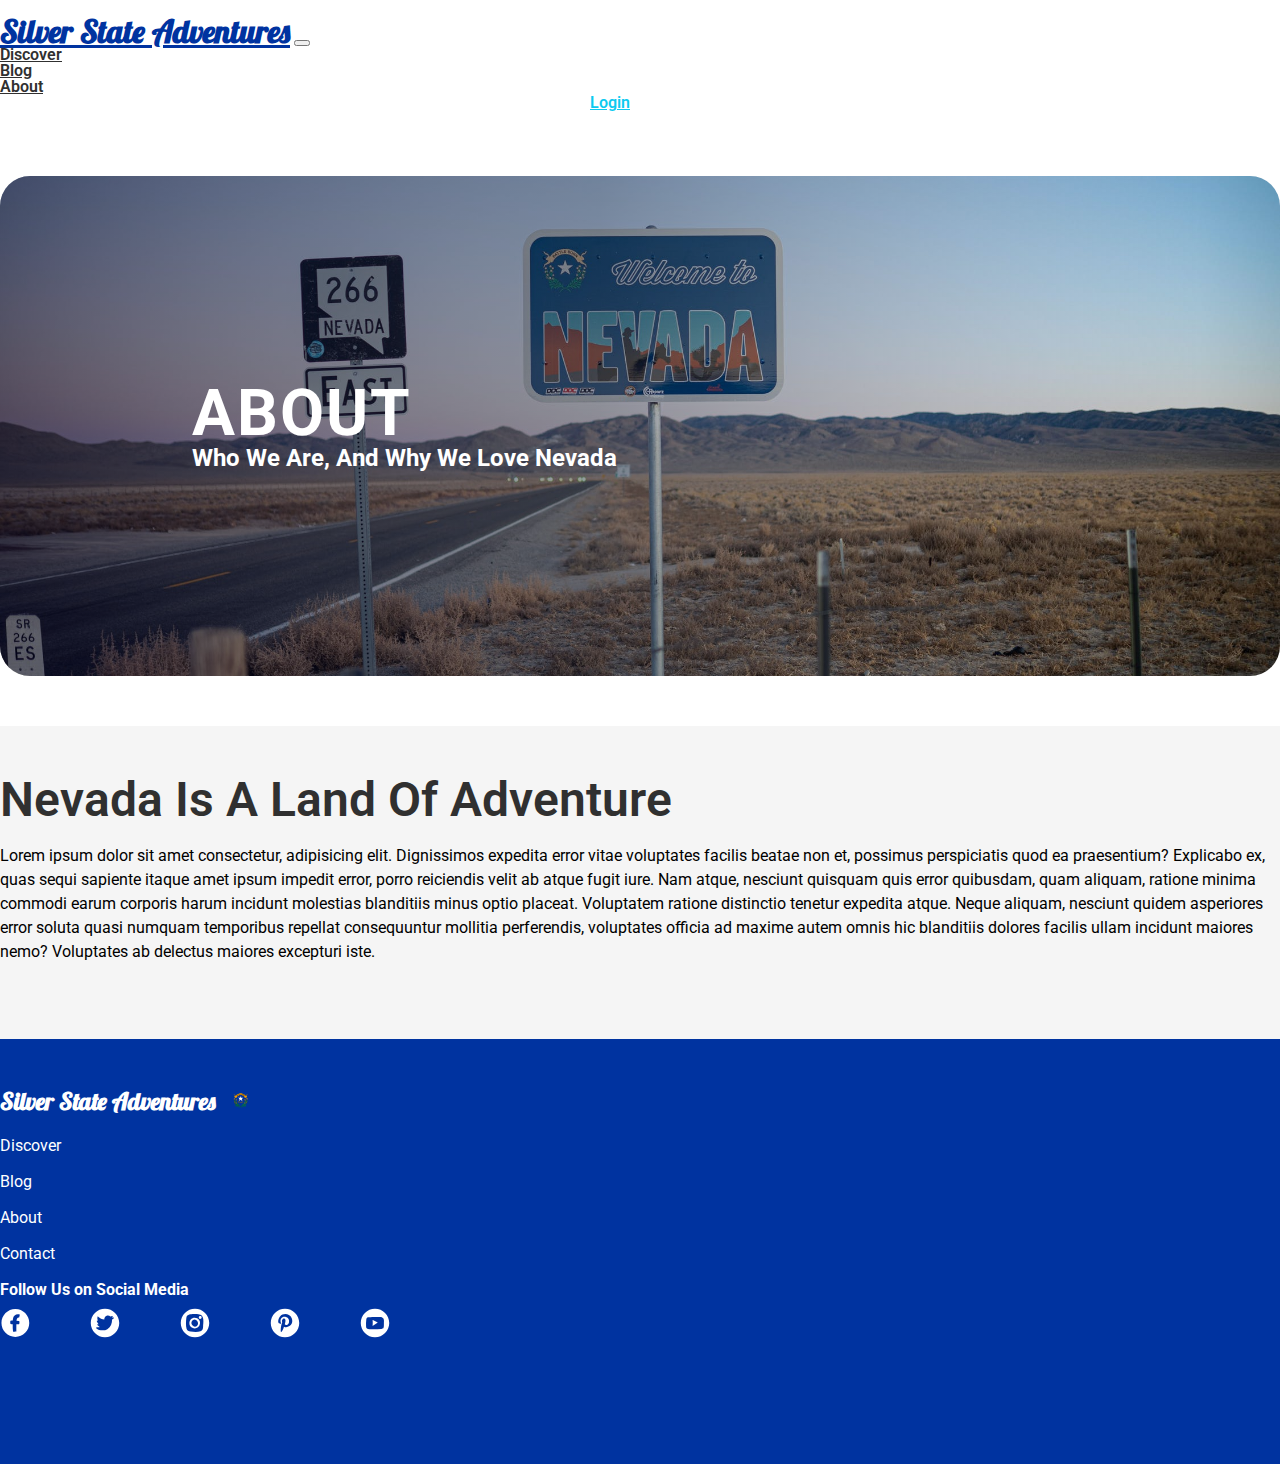
==== pages/about.html @ 02df12e7 "footer added" ====
<!DOCTYPE html>
<html lang="en">
<head>
    <meta charset="UTF-8">
    <meta http-equiv="X-UA-Compatible" content="IE=edge">
    <meta name="viewport" content="width=device-width, initial-scale=1.0">
    <link rel="preconnect" href="https://fonts.googleapis.com">
    <link rel="preconnect" href="https://fonts.gstatic.com" crossorigin>
    <link href="https://fonts.googleapis.com/css2?family=Lobster&family=Roboto:wght@100;300;400;500;700;900&display=swap" rel="stylesheet">
    <link href="https://cdn.jsdelivr.net/npm/bootstrap@5.0.2/dist/css/bootstrap.min.css" rel="stylesheet" integrity="sha384-EVSTQN3/azprG1Anm3QDgpJLIm9Nao0Yz1ztcQTwFspd3yD65VohhpuuCOmLASjC" crossorigin="anonymous">
    <link rel="stylesheet" href="/assets/css/main.css">
    <title>About Silver State Adventures Ʊ - The Nevada Travel Guide</title>
</head>
<body>
    <nav class="navbar navbar-expand-lg">
        <div class="container">
          <a class="navbar-brand" href="/">Silver State Adventures</a>
          <button class="navbar-toggler" type="button" data-bs-toggle="collapse" data-bs-target="#navbarSupportedContent" aria-controls="navbarSupportedContent" aria-expanded="false" aria-label="Toggle navigation">
            <span class="navbar-toggler-icon custom-toggle"></span>
          </button>
          <div class="collapse navbar-collapse" id="navbarSupportedContent">
            <ul class="container navbar-nav mb-2 mb-lg-0">
              <!-- <li class="nav-item">
                <a class="nav-link active" aria-current="page" href="#">Home</a>
              </li> -->
              <li class="nav-item mx-lg-5 mx-0">
                <a class="nav-link" href="#">Discover</a>
              </li>
              <li class="nav-item mx-lg-5 mx-0">
                <a class="nav-link" href="#">Blog</a>
              </li>
              <li class="nav-item mx-lg-5 mx-0">
                <a class="nav-link" href="/pages/about.html" aria-current="page">About</a>
              </li>          
            </ul>
            <div class="login-register-container mx-lg-2 mx-0">
                <div class="nav-item mx-lg-1 mx-0 btn">
                    <a class="nav-link btn btn-outline-info" href="#">Login</a>
                  </div>
                  <div class="nav-item mx-lg-2 mx-0">
                    <a class="nav-link btn btn-primary" href="#">Register</a>
                  </div>
             </div>
          </div>
        </div>
      </nav>
      <!-- Jumbo Section -->
      <section class="small-jumbo container">
          <div class="overlay"></div>
          <div class="text-container">
            <h1>About</h1>
            <h2>Who we are, and why we love Nevada</h2>
          </div>
          <img src="/assets/img/nv-borderline-pexels-photo-3218718.jpeg" alt="" style="object-position: 0 -120px;">
      </section>
      <!-- END of Jumbo Section -->
      <main class="content about-page">
        <div class="container">
            <h1>Nevada is a land of adventure</h1>
            <p class="about-text">Lorem ipsum dolor sit amet consectetur, adipisicing elit. Dignissimos expedita error vitae voluptates facilis beatae non et, possimus perspiciatis quod ea praesentium? Explicabo ex, quas sequi sapiente itaque amet ipsum impedit error, porro reiciendis velit ab atque fugit iure. Nam atque, nesciunt quisquam quis error quibusdam, quam aliquam, ratione minima commodi earum corporis harum incidunt molestias blanditiis minus optio placeat. Voluptatem ratione distinctio tenetur expedita atque. Neque aliquam, nesciunt quidem asperiores error soluta quasi numquam temporibus repellat consequuntur mollitia perferendis, voluptates officia ad maxime autem omnis hic blanditiis dolores facilis ullam incidunt maiores nemo? Voluptates ab delectus maiores excepturi iste.</p>
        </div>
      </main>

      <footer>
        <div class="container">
          <div class="row">
            <div class="col-md-6 col-12">
              <div id="footer-logo__container">
                <h5 class="footer-logo">Silver State Adventures</h5>
                <span><img src="/assets/img/icons/Flag_of_Nevada.svg.png" alt=""></span>
              </div>
              <ul class="footer-link__container">
                <li class="footer-link">Discover</li>
                <li class="footer-link">Blog</li>
                <li class="footer-link">About</li>
                <li class="footer-link">Contact</li>
              </ul>
            </div>
            <div class="col-md-6 col-12">
              <div class="socials-container">
                <h3>Follow Us on Social Media</h3>
                <ul class="social-icons__container">
                  <a class="social-icon" href="#"><img src="/assets/img/icons/facebook.7d4f5eba.svg" alt=""></a>
                  <a class="social-icon" href="#"><img src="/assets/img/icons/twitter.19103672.svg" alt=""></a>
                  <a class="social-icon" href="#"><img src="/assets/img/icons/instagram.193393d1.svg" alt=""></a>
                  <a class="social-icon" href="#"><img src="/assets/img/icons/pinterest.710ca70b.svg" alt=""></a>
                  <a class="social-icon" href="#"><img src="/assets/img/icons/youtube.e63b9b8f.svg" alt=""></a>
                </ul>
              </div>
            </div>
            
          </div>
        </div>
      </footer>
    <script src="https://cdn.jsdelivr.net/npm/bootstrap@5.0.2/dist/js/bootstrap.bundle.min.js" integrity="sha384-MrcW6ZMFYlzcLA8Nl+NtUVF0sA7MsXsP1UyJoMp4YLEuNSfAP+JcXn/tWtIaxVXM" crossorigin="anonymous"></script>
    <script type="text/javascript" async defer src="//assets.pinterest.com/js/pinit.js"></script>
    <script src="/assets/js/app.js" defer></script>
</body>
</html>
---- assets/css/main.css ----
/* http://meyerweb.com/eric/tools/css/reset/ 
   v2.0 | 20110126
   License: none (public domain)
*/
html, body, div, span, applet, object, iframe,
h1, h2, h3, h4, h5, h6, p, blockquote, pre,
a, abbr, acronym, address, big, cite, code,
del, dfn, em, img, ins, kbd, q, s, samp,
small, strike, strong, sub, sup, tt, var,
b, u, i, center,
dl, dt, dd, ol, ul, li,
fieldset, form, label, legend,
table, caption, tbody, tfoot, thead, tr, th, td,
article, aside, canvas, details, embed,
figure, figcaption, footer, header, hgroup,
menu, nav, output, ruby, section, summary,
time, mark, audio, video {
  margin: 0;
  padding: 0;
  border: 0;
  font-size: 100%;
  font-family: "Roboto", sans-serif;
  vertical-align: baseline;
}

/* HTML5 display-role reset for older browsers */
article, aside, details, figcaption, figure,
footer, header, hgroup, menu, nav, section {
  display: block;
}

body {
  line-height: 1;
}

ol, ul {
  list-style: none;
}

blockquote, q {
  quotes: none;
}

blockquote:before, blockquote:after,
q:before, q:after {
  content: "";
  content: none;
}

table {
  border-collapse: collapse;
  border-spacing: 0;
}

main.about-page p.about-text {
  line-height: 1.5;
}
main.about-page h1 {
  text-transform: capitalize;
}

:root {
  --off-black: #303030 ;
}

body {
  background-color: #fff;
  color: black;
  position: relative;
  height: 100vh;
}

h1, h2 {
  color: var(--off-black);
}

.navbar {
  background-color: #fff;
  padding-top: 15px;
  padding-bottom: 15px;
  margin-bottom: 50px;
}
.navbar .navbar-brand {
  font-weight: 900;
  color: #0033A0;
  font-size: 2rem;
  font-family: "Lobster", cursive !important;
}
.navbar a.nav-link {
  color: var(--off-black) !important;
  font-weight: 600;
}
.navbar .navbar-nav {
  justify-content: space-around;
  align-items: center;
}
.navbar .span.navbar-toggler-icon {
  color: #000 !important;
}
.navbar .nav-link.btn-primary {
  color: white !important;
}
.navbar .nav-link.btn-primary:hover {
  color: #dadada;
}
.navbar .nav-link.btn-outline-info {
  color: #0dcaf0 !important;
}
.navbar .nav-link.btn-outline-info:hover {
  color: white !important;
}
.navbar .login-register-container {
  display: flex;
  justify-content: center;
  align-items: center;
}

.small-jumbo {
  position: relative;
  width: 100%;
  height: 100%;
  max-height: 500px;
  margin: 0 auto 50px;
  border-radius: 30px !important;
  overflow: hidden;
  padding-right: 0;
  padding-left: 0;
}
.small-jumbo .overlay {
  width: 100%;
  height: 100%;
  z-index: 2;
  position: absolute;
  margin: 0 auto;
  background-image: linear-gradient(270deg, rgba(0, 11, 38, 0) 5rem, rgba(0, 11, 38, 0.4), rgba(0, 1, 38, 0.5));
}
.small-jumbo img {
  width: 100%;
  height: 100%;
  max-height: 500px;
  -o-object-fit: cover;
     object-fit: cover;
}
.small-jumbo .text-container {
  position: absolute;
  z-index: 10;
  top: 50%;
  left: 15%;
  transform: translateY(-50%);
}
.small-jumbo .text-container h1 {
  font-size: 4rem;
  color: white;
  letter-spacing: 2px;
  text-transform: uppercase;
}
.small-jumbo .text-container h2 {
  font-size: 1.5rem;
  color: white;
  text-transform: capitalize;
}
.small-jumbo .text-container .btn.btn-outline-warning {
  font-weight: 600 !important;
}

main.content {
  background-color: #f5f5f5;
  padding-top: 50px;
  padding-bottom: 75px;
}
main.content h1 {
  font-size: 3rem;
  font-weight: 600;
  margin-bottom: 20px;
}
main.content .locations-container {
  display: flex;
  flex-wrap: wrap;
  justify-content: center;
  align-items: center;
}
main.content .locations-container .location {
  border-radius: 10px;
  overflow: hidden;
  background-color: white;
  margin: 0px 10px;
}
main.content .locations-container .location .location-text {
  background-color: white;
  padding: 5px 15px 30px;
}
main.content .locations-container .location .location-text h2 {
  font-size: 1.2rem;
  margin-bottom: 15px;
}

.why-nv {
  padding-top: 50px;
  padding-bottom: 75px;
  background-color: #f1f2f3;
}
.why-nv h2 {
  font-size: 5rem;
  font-weight: 600;
  margin-bottom: 15px;
  line-height: 1;
  letter-spacing: 1.5px;
}
.why-nv p {
  line-height: 1.5;
  font-weight: 600;
  font-size: 24px;
  color: #303030;
}
.why-nv .why-nv__content {
  display: flex;
  justify-content: center;
  align-items: center;
}
.why-nv .why-nv__content .nv-about, .why-nv .why-nv__content .nv-about-pic {
  width: 50%;
}
.why-nv .why-nv__content .nv-about-pic {
  display: flex;
  justify-content: center;
  align-items: center;
  max-height: 500px;
  border-radius: 30px;
  overflow: hidden;
}
.why-nv .why-nv__content .nv-about-pic img {
  width: 100%;
  height: 100%;
  max-height: 500px;
  -o-object-fit: cover;
     object-fit: cover;
  transform: scale(1);
  transition: transform 0.4s ease;
}
.why-nv .why-nv__content .nv-about-pic img:hover {
  transform: scale(1.2);
}
.why-nv .why-nv__content .nv-about {
  padding: 0 30px 0 0;
}
.why-nv .why-nv__content .nv-about .btn {
  text-transform: capitalize;
  padding: 20px 30px;
  margin-top: 15px;
  font-family: inherit;
  font-weight: 600;
}

section.pinterest-container {
  padding-top: 50px;
  padding-bottom: 75px;
  flex-direction: column;
  background-color: #e2e2e2;
}
section.pinterest-container h2 {
  font-size: 3rem;
  font-weight: 600;
  margin-bottom: 25px;
}
section.pinterest-container .pinterest-box {
  width: 100%;
  display: flex;
  justify-content: center;
  align-items: center;
}

footer {
  padding-top: 50px;
  padding-bottom: 75px;
  background-color: #0033A0;
  color: #fff;
  bottom: 0;
  width: 100%;
  height: 300px;
}
footer #footer-logo__container {
  display: flex;
  justify-content: flex-start;
  align-items: center;
  position: relative;
}
footer #footer-logo__container h5.footer-logo {
  font-size: 1.5rem;
  margin-bottom: 15px;
  font-family: "Lobster", cursive;
}
footer #footer-logo__container span {
  width: 50px;
  vertical-align: top;
  position: absolute;
  top: -5;
  left: 230px;
}
footer #footer-logo__container span img {
  width: 100%;
}
footer .footer-link__container .footer-link {
  padding: 10px 0;
}
footer .socials-container {
  padding: 10px 0;
}
footer .socials-container h3 {
  margin-bottom: 10px;
}
footer .socials-container .social-icons__container {
  display: flex;
  justify-content: flex-start;
  align-items: center;
}
footer .socials-container .social-icons__container a.social-icon {
  padding: 0 30px;
  width: 30px;
  height: 30px;
  display: block;
}
footer .socials-container .social-icons__container a.social-icon img {
  height: 30px;
  width: 30px;
}
footer .socials-container .social-icons__container a.social-icon:nth-child(1) {
  padding-left: 0;
}
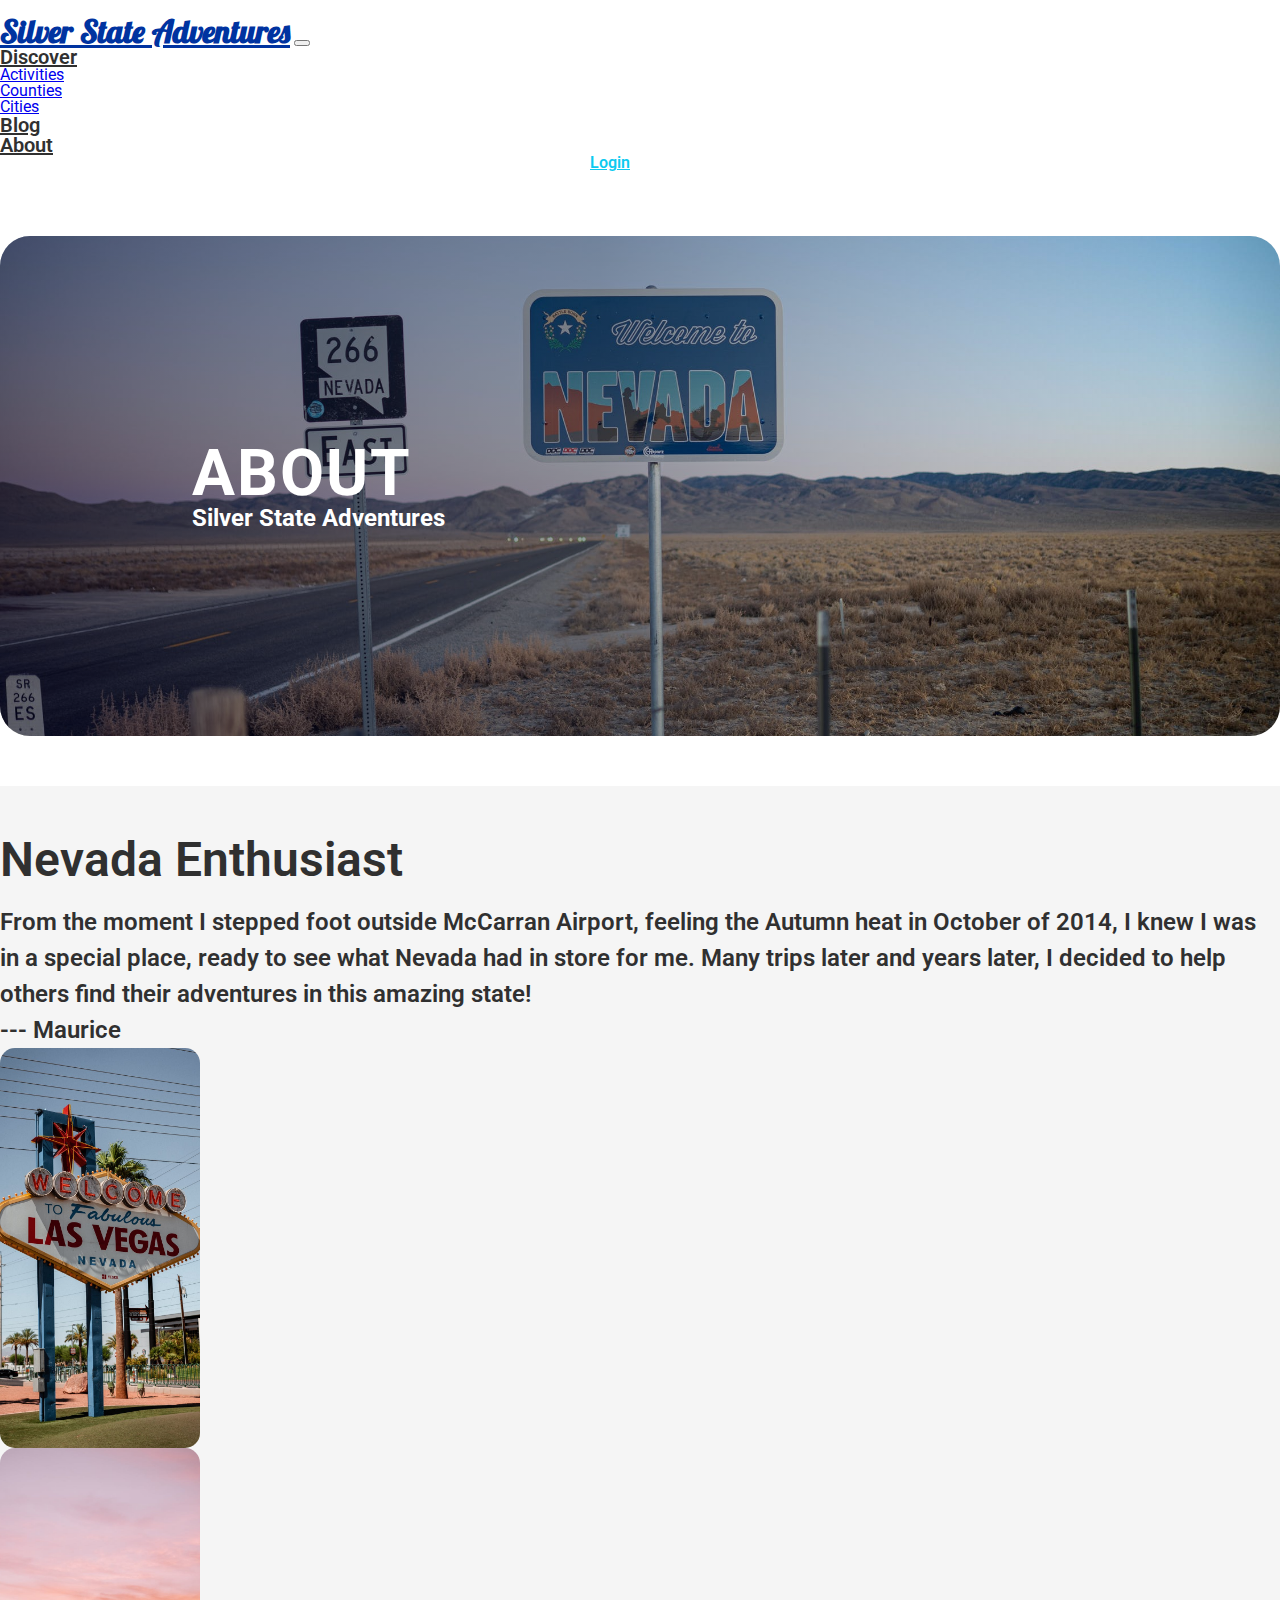
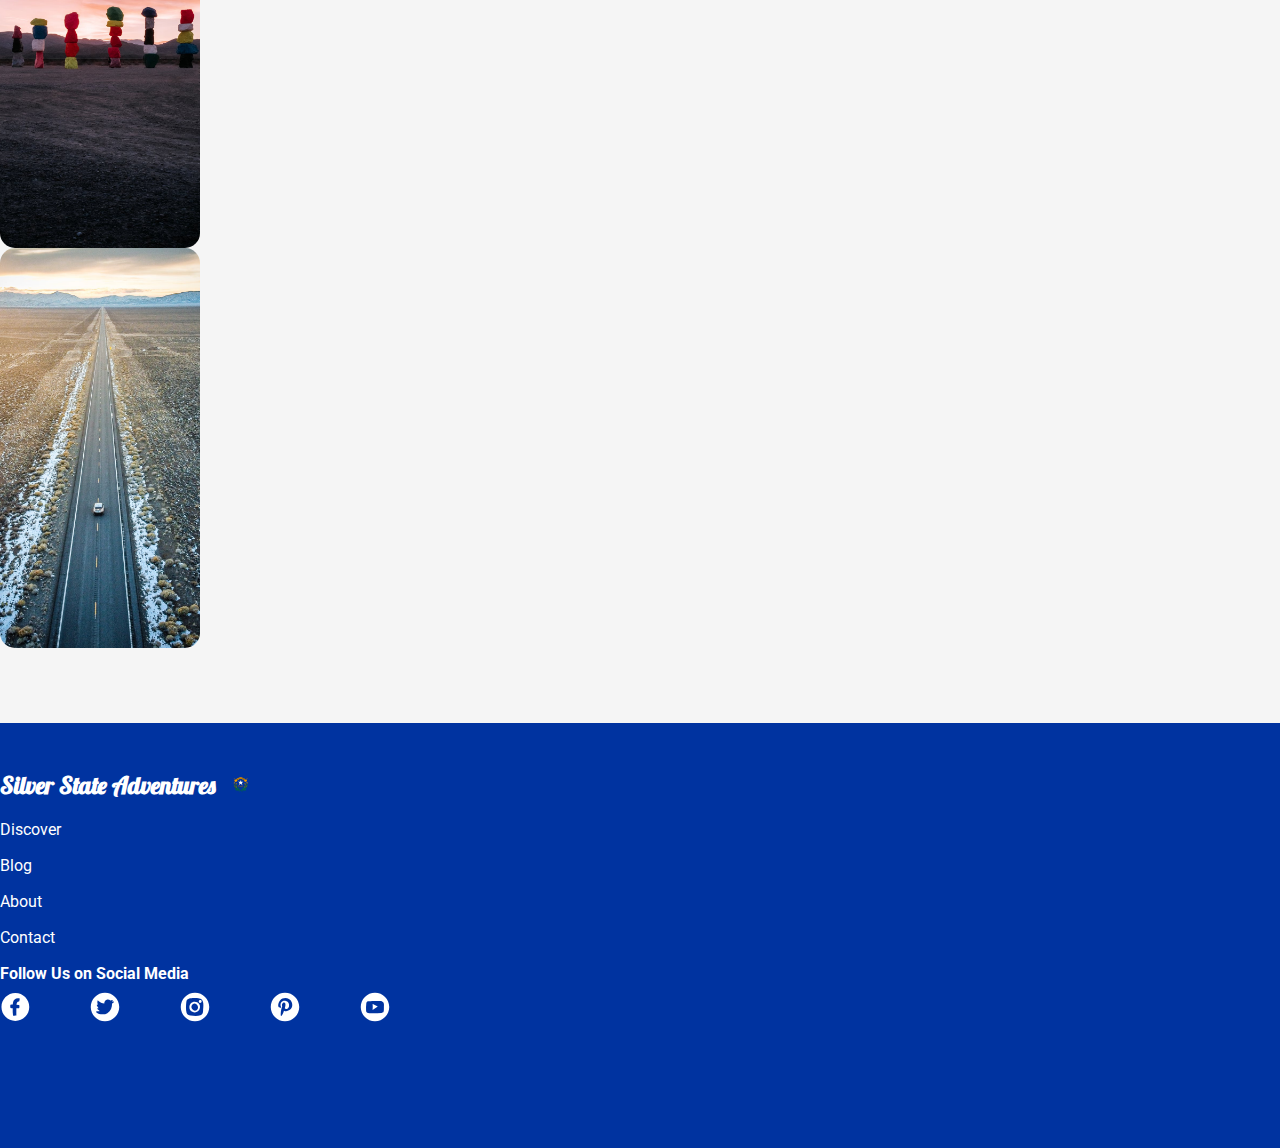
==== commit 047f0387: "about page changes" ====
--- a/pages/about.html
+++ b/pages/about.html
@@ -1,99 +1,165 @@
 <!DOCTYPE html>
 <html lang="en">
-<head>
-    <meta charset="UTF-8">
-    <meta http-equiv="X-UA-Compatible" content="IE=edge">
-    <meta name="viewport" content="width=device-width, initial-scale=1.0">
-    <link rel="preconnect" href="https://fonts.googleapis.com">
-    <link rel="preconnect" href="https://fonts.gstatic.com" crossorigin>
-    <link href="https://fonts.googleapis.com/css2?family=Lobster&family=Roboto:wght@100;300;400;500;700;900&display=swap" rel="stylesheet">
-    <link href="https://cdn.jsdelivr.net/npm/bootstrap@5.0.2/dist/css/bootstrap.min.css" rel="stylesheet" integrity="sha384-EVSTQN3/azprG1Anm3QDgpJLIm9Nao0Yz1ztcQTwFspd3yD65VohhpuuCOmLASjC" crossorigin="anonymous">
-    <link rel="stylesheet" href="/assets/css/main.css">
+  <head>
+    <meta charset="UTF-8" />
+    <meta http-equiv="X-UA-Compatible" content="IE=edge" />
+    <meta name="viewport" content="width=device-width, initial-scale=1.0" />
+    <link rel="preconnect" href="https://fonts.googleapis.com" />
+    <link rel="preconnect" href="https://fonts.gstatic.com" crossorigin />
+    <link
+      href="https://fonts.googleapis.com/css2?family=Lobster&family=Roboto:wght@100;300;400;500;700;900&display=swap"
+      rel="stylesheet"
+    />
+    <link
+      href="https://cdn.jsdelivr.net/npm/bootstrap@5.0.2/dist/css/bootstrap.min.css"
+      rel="stylesheet"
+      integrity="sha384-EVSTQN3/azprG1Anm3QDgpJLIm9Nao0Yz1ztcQTwFspd3yD65VohhpuuCOmLASjC"
+      crossorigin="anonymous"
+    />
+    <link rel="stylesheet" href="/assets/css/main.css" />
     <title>About Silver State Adventures Ʊ - The Nevada Travel Guide</title>
-</head>
-<body>
+  </head>
+  <body>
     <nav class="navbar navbar-expand-lg">
-        <div class="container">
-          <a class="navbar-brand" href="/">Silver State Adventures</a>
-          <button class="navbar-toggler" type="button" data-bs-toggle="collapse" data-bs-target="#navbarSupportedContent" aria-controls="navbarSupportedContent" aria-expanded="false" aria-label="Toggle navigation">
-            <span class="navbar-toggler-icon custom-toggle"></span>
-          </button>
-          <div class="collapse navbar-collapse" id="navbarSupportedContent">
-            <ul class="container navbar-nav mb-2 mb-lg-0">
-              <!-- <li class="nav-item">
-                <a class="nav-link active" aria-current="page" href="#">Home</a>
-              </li> -->
-              <li class="nav-item mx-lg-5 mx-0">
-                <a class="nav-link" href="#">Discover</a>
-              </li>
-              <li class="nav-item mx-lg-5 mx-0">
-                <a class="nav-link" href="#">Blog</a>
-              </li>
-              <li class="nav-item mx-lg-5 mx-0">
-                <a class="nav-link" href="/pages/about.html" aria-current="page">About</a>
-              </li>          
-            </ul>
-            <div class="login-register-container mx-lg-2 mx-0">
-                <div class="nav-item mx-lg-1 mx-0 btn">
-                    <a class="nav-link btn btn-outline-info" href="#">Login</a>
-                  </div>
-                  <div class="nav-item mx-lg-2 mx-0">
-                    <a class="nav-link btn btn-primary" href="#">Register</a>
-                  </div>
-             </div>
+      <div class="container">
+        <a class="navbar-brand" href="/">Silver State Adventures</a>
+        <button
+          class="navbar-toggler"
+          type="button"
+          data-bs-toggle="collapse"
+          data-bs-target="#navbarSupportedContent"
+          aria-controls="navbarSupportedContent"
+          aria-expanded="false"
+          aria-label="Toggle navigation"
+        >
+          <span class="navbar-toggler-icon custom-toggle"></span>
+        </button>
+        <div class="collapse navbar-collapse" id="navbarSupportedContent">
+          <ul class="container navbar-nav mb-2 mb-lg-0">
+            <li class="nav-item mx-lg-5 mx-0 dropdown">
+              <a
+                class="nav-link non-btn dropdown-toggle"
+                aria-current="page"
+                href="#"
+                role="button"
+                data-bs-toggle="dropdown"
+                aria-expanded="false"
+                >Discover</a
+              >
+              <ul class="dropdown-menu" aria-labelledby="navbarDropdown">
+                <li><a class="dropdown-item" href="#">Activities</a></li>
+                <li><a class="dropdown-item" href="#">Counties</a></li>
+                <li><a href="#" class="dropdown-item">Cities</a></li>
+              </ul>
+            </li>
+            <li class="nav-item mx-lg-5 mx-0">
+              <a class="nav-link non-btn" href="#">Blog</a>
+            </li>
+            <li class="nav-item mx-lg-5 mx-0">
+              <a class="nav-link non-btn" href="/pages/about.html" aria-current="page"
+                >About</a
+              >
+            </li>
+          </ul>
+          <div class="login-register-container mx-lg-2 mx-0">
+            <div class="nav-item mx-lg-1 mx-0 btn">
+              <a class="nav-link btn btn-outline-info" href="#">Login</a>
+            </div>
+            <div class="nav-item mx-lg-2 mx-0">
+              <a class="nav-link btn btn-primary" href="#">Register</a>
+            </div>
           </div>
         </div>
-      </nav>
-      <!-- Jumbo Section -->
-      <section class="small-jumbo container">
-          <div class="overlay"></div>
-          <div class="text-container">
-            <h1>About</h1>
-            <h2>Who we are, and why we love Nevada</h2>
+      </div>
+    </nav>
+    <!-- Jumbo Section -->
+    <section class="small-jumbo container">
+      <div class="overlay"></div>
+      <div class="text-container">
+        <h1>About</h1>
+        <h2>Silver State Adventures</h2>
+      </div>
+      <img
+        src="/assets/img/nv-borderline-pexels-photo-3218718.jpeg"
+        alt=""
+        style="object-position: 0 -120px"
+      />
+    </section>
+    <!-- END of Jumbo Section -->
+    <main class="content about-page">
+      <div class="container">
+        <div class="row">
+            <div class="col-md-4">
+                <h1>Nevada Enthusiast</h1>
+                <p class="about-text">From the moment I stepped foot outside McCarran Airport, feeling the Autumn heat in October of 2014, I knew I was in a special place, ready to see what Nevada had in store for me. Many trips later and years later, I decided to help others find their adventures in this amazing state!</p>
+                <p class="about-text">--- Maurice</p>
+            </div>
+            <div class="col-md-8">
+                <div class="row about-img__container">
+                    <div class="col-lg-4 col-12 about-img__box"><img src="/assets/img/lv-sign-pexels-photo-6039244.jpeg" alt="Las Vegas Sign" title="Las Vegas Sign" style="object-position: -30px;"></div>
+                    <div class="col-lg-4 col-12 about-img__box"><img src="/assets/img/7-mountains-pexels-photo-8314276.jpeg" alt="Seven Magic Mountains" title="Seven Magic Mountains" style="object-position: -50px;"></div>
+                    <div class="col-lg-4 col-12 about-img__box"><img src="/assets/img/fallon-nv-pexels-photo-6706992.jpeg" alt="Driving to Fallon, Nevada" title="Driving to Fallon, Nevada"></div>
+                </div>
+            </div>
+        </div>
+      </div>
+    </main>
+
+    
+
+    <footer>
+      <div class="container">
+        <div class="row">
+          <div class="col-md-6 col-12">
+            <div id="footer-logo__container">
+              <h5 class="footer-logo">Silver State Adventures</h5>
+              <span
+                ><img src="/assets/img/icons/Flag_of_Nevada.svg.png" alt=""
+              /></span>
+            </div>
+            <ul class="footer-link__container">
+              <li class="footer-link">Discover</li>
+              <li class="footer-link">Blog</li>
+              <li class="footer-link">About</li>
+              <li class="footer-link">Contact</li>
+            </ul>
           </div>
-          <img src="/assets/img/nv-borderline-pexels-photo-3218718.jpeg" alt="" style="object-position: 0 -120px;">
-      </section>
-      <!-- END of Jumbo Section -->
-      <main class="content about-page">
-        <div class="container">
-            <h1>Nevada is a land of adventure</h1>
-            <p class="about-text">Lorem ipsum dolor sit amet consectetur, adipisicing elit. Dignissimos expedita error vitae voluptates facilis beatae non et, possimus perspiciatis quod ea praesentium? Explicabo ex, quas sequi sapiente itaque amet ipsum impedit error, porro reiciendis velit ab atque fugit iure. Nam atque, nesciunt quisquam quis error quibusdam, quam aliquam, ratione minima commodi earum corporis harum incidunt molestias blanditiis minus optio placeat. Voluptatem ratione distinctio tenetur expedita atque. Neque aliquam, nesciunt quidem asperiores error soluta quasi numquam temporibus repellat consequuntur mollitia perferendis, voluptates officia ad maxime autem omnis hic blanditiis dolores facilis ullam incidunt maiores nemo? Voluptates ab delectus maiores excepturi iste.</p>
-        </div>
-      </main>
-
-      <footer>
-        <div class="container">
-          <div class="row">
-            <div class="col-md-6 col-12">
-              <div id="footer-logo__container">
-                <h5 class="footer-logo">Silver State Adventures</h5>
-                <span><img src="/assets/img/icons/Flag_of_Nevada.svg.png" alt=""></span>
-              </div>
-              <ul class="footer-link__container">
-                <li class="footer-link">Discover</li>
-                <li class="footer-link">Blog</li>
-                <li class="footer-link">About</li>
-                <li class="footer-link">Contact</li>
+          <div class="col-md-6 col-12">
+            <div class="socials-container">
+              <h3>Follow Us on Social Media</h3>
+              <ul class="social-icons__container">
+                <a class="social-icon" href="#"
+                  ><img src="/assets/img/icons/facebook.7d4f5eba.svg" alt=""
+                /></a>
+                <a class="social-icon" href="#"
+                  ><img src="/assets/img/icons/twitter.19103672.svg" alt=""
+                /></a>
+                <a class="social-icon" href="#"
+                  ><img src="/assets/img/icons/instagram.193393d1.svg" alt=""
+                /></a>
+                <a class="social-icon" href="#"
+                  ><img src="/assets/img/icons/pinterest.710ca70b.svg" alt=""
+                /></a>
+                <a class="social-icon" href="#"
+                  ><img src="/assets/img/icons/youtube.e63b9b8f.svg" alt=""
+                /></a>
               </ul>
             </div>
-            <div class="col-md-6 col-12">
-              <div class="socials-container">
-                <h3>Follow Us on Social Media</h3>
-                <ul class="social-icons__container">
-                  <a class="social-icon" href="#"><img src="/assets/img/icons/facebook.7d4f5eba.svg" alt=""></a>
-                  <a class="social-icon" href="#"><img src="/assets/img/icons/twitter.19103672.svg" alt=""></a>
-                  <a class="social-icon" href="#"><img src="/assets/img/icons/instagram.193393d1.svg" alt=""></a>
-                  <a class="social-icon" href="#"><img src="/assets/img/icons/pinterest.710ca70b.svg" alt=""></a>
-                  <a class="social-icon" href="#"><img src="/assets/img/icons/youtube.e63b9b8f.svg" alt=""></a>
-                </ul>
-              </div>
-            </div>
-            
           </div>
         </div>
-      </footer>
-    <script src="https://cdn.jsdelivr.net/npm/bootstrap@5.0.2/dist/js/bootstrap.bundle.min.js" integrity="sha384-MrcW6ZMFYlzcLA8Nl+NtUVF0sA7MsXsP1UyJoMp4YLEuNSfAP+JcXn/tWtIaxVXM" crossorigin="anonymous"></script>
-    <script type="text/javascript" async defer src="//assets.pinterest.com/js/pinit.js"></script>
+      </div>
+    </footer>
+    <script
+      src="https://cdn.jsdelivr.net/npm/bootstrap@5.0.2/dist/js/bootstrap.bundle.min.js"
+      integrity="sha384-MrcW6ZMFYlzcLA8Nl+NtUVF0sA7MsXsP1UyJoMp4YLEuNSfAP+JcXn/tWtIaxVXM"
+      crossorigin="anonymous"
+    ></script>
+    <script
+      type="text/javascript"
+      async
+      defer
+      src="//assets.pinterest.com/js/pinit.js"
+    ></script>
     <script src="/assets/js/app.js" defer></script>
-</body>
-</html>+  </body>
+</html>
--- a/assets/css/main.css
+++ b/assets/css/main.css
@@ -54,9 +54,35 @@
 
 main.about-page p.about-text {
   line-height: 1.5;
+  font-weight: 600;
+  font-size: 24px;
+  color: var(--off-black);
 }
 main.about-page h1 {
   text-transform: capitalize;
+}
+main.about-page .about-img__container {
+  justify-content: center;
+  align-items: center;
+  text-align: center;
+}
+main.about-page .about-img__container .about-img__box {
+  max-height: 400px;
+  max-width: 200px;
+  width: 100%;
+  margin-right: 30px;
+}
+main.about-page .about-img__container .about-img__box img {
+  width: 200px;
+  height: 400px;
+  border-radius: 15px;
+  -o-object-fit: cover;
+     object-fit: cover;
+  transform: scale(0px);
+  transition: transform 0.3s ease-in-out;
+}
+main.about-page .about-img__container .about-img__box img:hover {
+  transform: scale(1.1);
 }
 
 :root {
@@ -89,6 +115,14 @@
 .navbar a.nav-link {
   color: var(--off-black) !important;
   font-weight: 600;
+}
+.navbar a.nav-link.non-btn {
+  font-size: 20px;
+  border-bottom: 3px solid transparent;
+  transition: border-bottom 0.2s ease-in-out;
+}
+.navbar a.nav-link.non-btn:hover {
+  border-bottom: 3px solid var(--off-black);
 }
 .navbar .navbar-nav {
   justify-content: space-around;
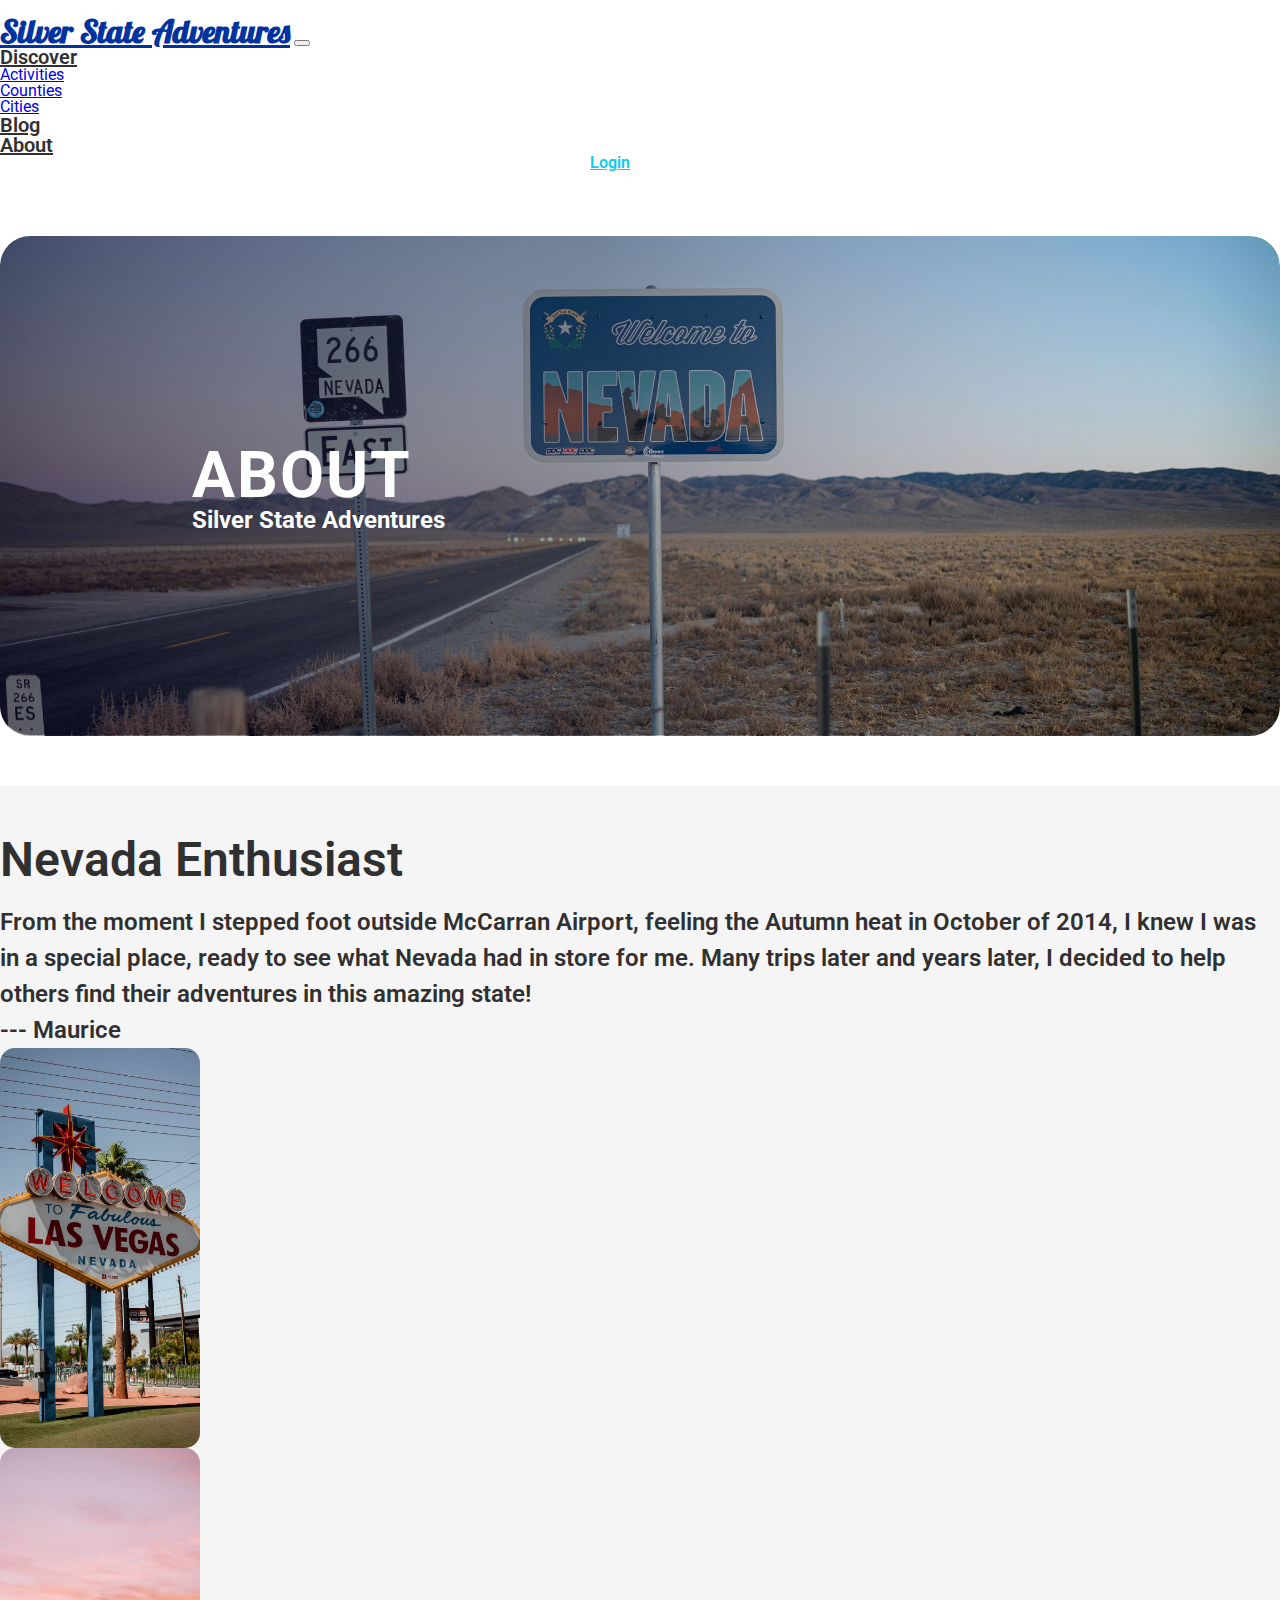
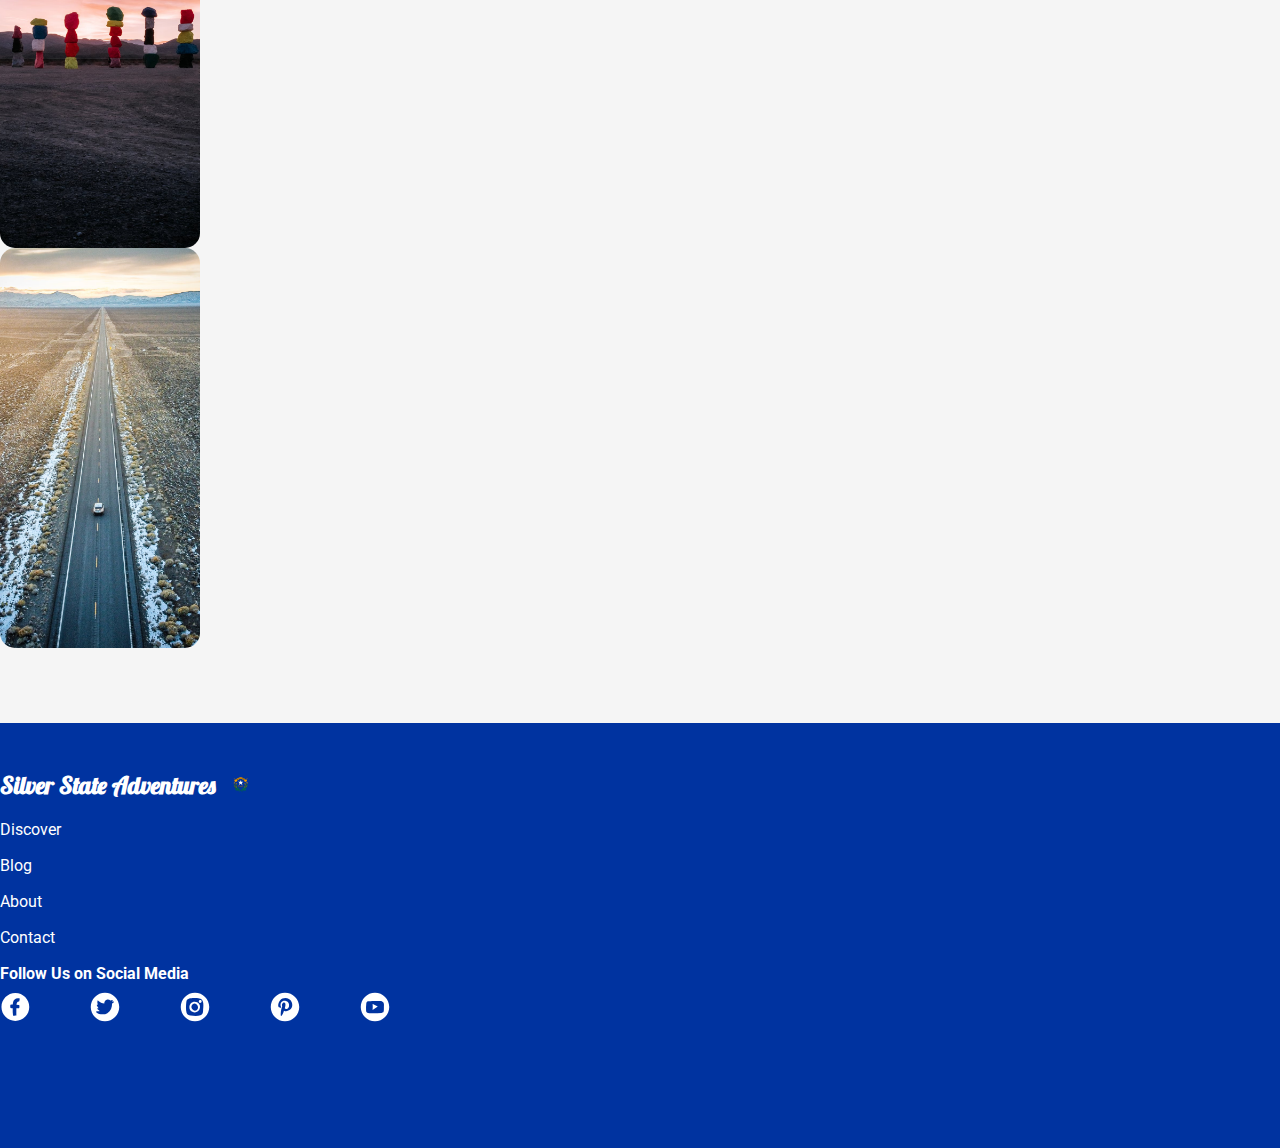
==== commit 2ee5778f: "fixed about page:" ====
--- a/pages/about.html
+++ b/pages/about.html
@@ -74,7 +74,8 @@
     </nav>
     <!-- Jumbo Section -->
     <section class="small-jumbo container">
-      <div class="overlay"></div>
+      <div class="container">
+        <div class="overlay"></div>
       <div class="text-container">
         <h1>About</h1>
         <h2>Silver State Adventures</h2>
@@ -84,6 +85,7 @@
         alt=""
         style="object-position: 0 -120px"
       />
+      </div>
     </section>
     <!-- END of Jumbo Section -->
     <main class="content about-page">
--- a/assets/css/main.css
+++ b/assets/css/main.css
@@ -112,6 +112,10 @@
   font-size: 2rem;
   font-family: "Lobster", cursive !important;
 }
+.navbar span .fas.fa-bars {
+  color: #0033A0;
+  font-size: 1.7rem;
+}
 .navbar a.nav-link {
   color: var(--off-black) !important;
   font-weight: 600;
@@ -155,45 +159,51 @@
   height: 100%;
   max-height: 500px;
   margin: 0 auto 50px;
+}
+.small-jumbo .container {
+  position: relative;
+  border-radius: 30px;
+  overflow: hidden;
+  padding: 0;
+  z-index: 1;
+}
+.small-jumbo .container .overlay {
   border-radius: 30px !important;
-  overflow: hidden;
-  padding-right: 0;
-  padding-left: 0;
-}
-.small-jumbo .overlay {
   width: 100%;
   height: 100%;
   z-index: 2;
+  top: -4px;
   position: absolute;
   margin: 0 auto;
   background-image: linear-gradient(270deg, rgba(0, 11, 38, 0) 5rem, rgba(0, 11, 38, 0.4), rgba(0, 1, 38, 0.5));
 }
-.small-jumbo img {
+.small-jumbo .container img {
   width: 100%;
   height: 100%;
   max-height: 500px;
   -o-object-fit: cover;
      object-fit: cover;
-}
-.small-jumbo .text-container {
+  border-radius: 30px !important;
+}
+.small-jumbo .container .text-container {
   position: absolute;
   z-index: 10;
   top: 50%;
   left: 15%;
   transform: translateY(-50%);
 }
-.small-jumbo .text-container h1 {
+.small-jumbo .container .text-container h1 {
   font-size: 4rem;
   color: white;
   letter-spacing: 2px;
   text-transform: uppercase;
 }
-.small-jumbo .text-container h2 {
+.small-jumbo .container .text-container h2 {
   font-size: 1.5rem;
   color: white;
   text-transform: capitalize;
 }
-.small-jumbo .text-container .btn.btn-outline-warning {
+.small-jumbo .container .text-container .btn.btn-outline-warning {
   font-weight: 600 !important;
 }
 
@@ -359,4 +369,79 @@
 }
 footer .socials-container .social-icons__container a.social-icon:nth-child(1) {
   padding-left: 0;
+}
+
+@media (min-width: 768px) and (max-width: 1999px) {
+  main.content .locations-container .location {
+    margin-top: 20px;
+  }
+}
+@media (min-width: 375px) and (max-width: 767px) {
+  .navbar {
+    margin-bottom: 0px;
+  }
+
+  .small-jumbo {
+    max-height: 400px;
+    padding: 20px 20px;
+    display: flex;
+    justify-content: center;
+    align-items: center;
+    margin: 0 auto;
+  }
+  .small-jumbo .container .text-container h1 {
+    font-size: 2.5rem;
+  }
+  .small-jumbo .container .text-container h2 {
+    font-size: 1.2rem;
+  }
+
+  main.content {
+    padding: 20px 25px;
+  }
+  main.content h1 {
+    font-size: 2rem;
+    text-align: center;
+  }
+  main.content .locations-container .location {
+    margin-top: 20px;
+  }
+
+  .why-nv h2 {
+    font-size: 2.5rem;
+  }
+  .why-nv .container.why-nv__content {
+    flex-direction: column;
+    padding: 0 25px;
+  }
+  .why-nv .container.why-nv__content .nv-about {
+    width: 100%;
+    padding: 0;
+  }
+  .why-nv .container.why-nv__content .nv-about p {
+    font-size: 1.2rem;
+  }
+  .why-nv .container.why-nv__content .nv-about a.btn {
+    display: block;
+  }
+  .why-nv .container.why-nv__content .nv-about-pic {
+    width: 100%;
+    margin-top: 25px;
+  }
+
+  .pinterest-container {
+    padding: 20px;
+  }
+  .pinterest-container .container h2 {
+    font-size: 2.5rem;
+  }
+
+  footer {
+    max-height: 400px;
+    height: 100%;
+    padding: 40px 20px 20px;
+  }
+  footer .socials-container {
+    margin-top: 20px;
+  }
 }